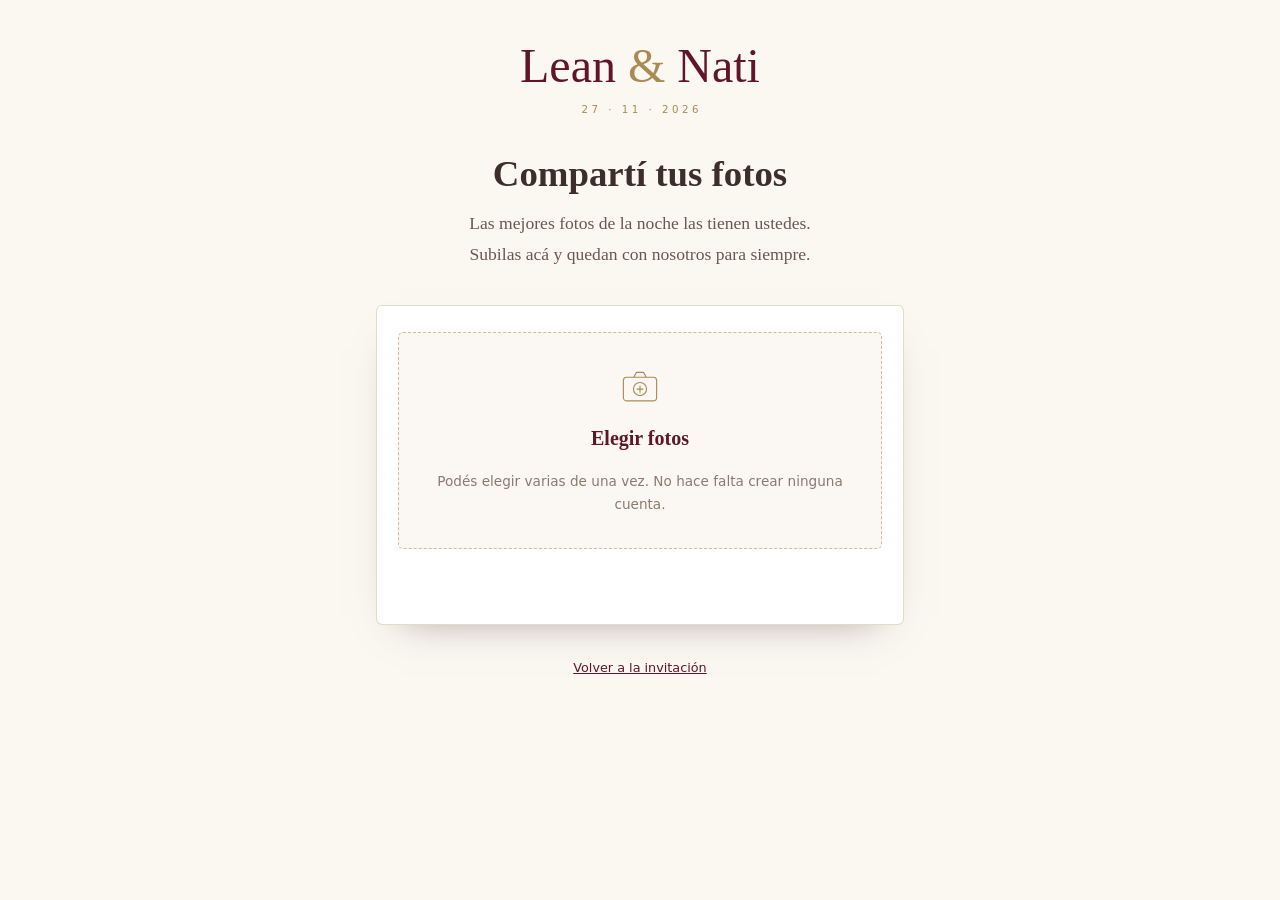
==== fotos.html @ 656f6ee6 "Página para que los invitados suban sus fotos Va en el QR de las mesas y en la sección Fotos de la i" ====
<!DOCTYPE html>
<html lang="es">
<head>
  <meta charset="UTF-8">
  <meta name="viewport" content="width=device-width, initial-scale=1.0">
  <title>Subí tus fotos · Lean &amp; Nati</title>
  <meta name="description" content="Compartí las fotos que sacaste en el casamiento de Lean &amp; Nati.">
  <link rel="icon" href="assets/icons/favicon.svg" type="image/svg+xml">
  <link rel="stylesheet" href="assets/fonts/fonts.css">
  <style>
    /* ============================================================
       SUBIR FOTOS — página aparte de la invitación
       Se abre desde el QR de las mesas y desde la tarjeta. Acá no hay
       sobre, ni música, ni animaciones: tiene que abrir rápido con mala
       señal y dejar subir en dos toques.
       ============================================================ */
    :root {
      --papel:      #FBF8F2;
      --papel-hondo:#F4EDE1;
      --carta:      #FFFFFF;
      --tinta:      #3D2E2A;
      --tinta-suave:#6B5750;
      --tinta-tenue:#8C7970;
      --bordo:      #61152A;
      --vino:       #7C1830;
      --dorado:     #A98B54;
      --linea:      rgba(169, 139, 84, 0.32);
      --ok:         #3F6B4F;
      --alerta:     #8A2B1F;
      --sombra:     0 18px 40px -26px rgba(61, 46, 42, 0.5);
    }
    * { box-sizing: border-box; }
    [hidden] { display: none !important; }
    body {
      margin: 0;
      background: var(--papel);
      color: var(--tinta);
      font-family: 'Poppins', system-ui, sans-serif;
      font-weight: 300;
      line-height: 1.7;
      -webkit-font-smoothing: antialiased;
    }
    .hoja { max-width: 560px; margin: 0 auto; padding: 16px; padding-block: 2.6rem 4rem; }

    /* ——— Encabezado ——— */
    .marca {
      font-family: 'Pinyon Script', cursive;
      font-size: clamp(2.2rem, 11vw, 3rem);
      line-height: 1; color: var(--bordo);
      text-align: center; margin: 0;
    }
    .marca .amp { color: var(--dorado); }
    .fecha {
      text-align: center; margin: 0.7rem 0 2.2rem;
      font-family: 'Montserrat', system-ui, sans-serif;
      font-size: 0.64rem; font-weight: 500;
      letter-spacing: 0.34em; text-indent: 0.34em;
      text-transform: uppercase; color: var(--dorado);
    }
    h1 {
      font-family: 'Cormorant Garamond', Georgia, serif;
      font-weight: 600; font-size: clamp(1.7rem, 7vw, 2.3rem);
      line-height: 1.15; margin: 0 0 0.8rem; text-align: center;
      text-wrap: balance;
    }
    .intro {
      font-family: 'Cormorant Garamond', Georgia, serif;
      font-weight: 500; font-size: 1.1rem; line-height: 1.75;
      color: var(--tinta-suave); text-align: center;
      margin: 0 auto 2.2rem; max-width: 40ch;
    }

    /* ——— Zona de carga ——— */
    .caja {
      background: var(--carta);
      border: 1px solid var(--linea);
      border-radius: 6px;
      box-shadow: var(--sombra);
      padding: 1.6rem 1.3rem;
    }
    .elegir {
      display: grid; justify-items: center; gap: 0.9rem;
      border: 1px dashed rgba(169, 139, 84, 0.55);
      border-radius: 5px;
      padding: 2rem 1.2rem;
      text-align: center;
      cursor: pointer;
      background: rgba(244, 237, 225, 0.4);
      transition: background 0.25s ease, border-color 0.25s ease;
    }
    .elegir:hover, .elegir:focus-within { background: rgba(244, 237, 225, 0.9); border-color: var(--dorado); }
    .elegir svg { width: 42px; height: 42px; color: var(--dorado); }
    .elegir__titulo {
      font-family: 'Cormorant Garamond', Georgia, serif;
      font-weight: 600; font-size: 1.25rem; color: var(--bordo);
    }
    .elegir__ayuda { font-size: 0.85rem; color: var(--tinta-tenue); margin: 0; }
    .elegir input { position: absolute; width: 1px; height: 1px; opacity: 0; }

    .boton {
      display: inline-flex; align-items: center; justify-content: center; gap: 0.5rem;
      width: 100%;
      font-family: 'Montserrat', system-ui, sans-serif;
      font-size: 0.74rem; font-weight: 600;
      letter-spacing: 0.16em; text-indent: 0.16em; text-transform: uppercase;
      color: #FBF8F2; background: var(--bordo);
      border: 0; border-radius: 100px;
      padding: 1rem 1.4rem;
      cursor: pointer;
      margin-top: 1.1rem;
    }
    .boton:hover { background: var(--vino); }
    .boton:disabled { opacity: 0.55; cursor: progress; }
    .boton--suave {
      background: transparent; color: var(--bordo);
      border: 1px solid var(--linea);
    }
    .boton--suave:hover { background: rgba(244, 237, 225, 0.8); color: var(--vino); }

    /* ——— Lista de archivos ——— */
    .lista { list-style: none; padding: 0; margin: 1.2rem 0 0; display: grid; gap: 0.6rem; }
    .archivo {
      display: grid; grid-template-columns: 44px 1fr auto; gap: 0.75rem;
      align-items: center;
      padding: 0.55rem; border-radius: 4px;
      background: rgba(244, 237, 225, 0.5);
    }
    .archivo__vista {
      width: 44px; height: 44px; border-radius: 3px;
      object-fit: cover; background: var(--papel-hondo);
    }
    .archivo__nombre {
      font-size: 0.85rem; color: var(--tinta-suave);
      overflow: hidden; text-overflow: ellipsis; white-space: nowrap;
    }
    .archivo__peso { font-size: 0.74rem; color: var(--tinta-tenue); }
    .archivo__estado { font-size: 1.1rem; line-height: 1; }
    .archivo__estado--ok { color: var(--ok); }
    .archivo__estado--mal { color: var(--alerta); }
    .archivo__quitar {
      background: none; border: 0; cursor: pointer; font-size: 1rem;
      color: var(--tinta-tenue); padding: 0.3rem 0.4rem; line-height: 1;
    }
    .archivo__quitar:hover { color: var(--alerta); }

    .progreso { height: 3px; border-radius: 3px; background: var(--papel-hondo); overflow: hidden; margin-top: 1.1rem; }
    .progreso__barra { height: 100%; width: 0; background: var(--bordo); transition: width 0.3s ease; }

    .estado {
      margin: 0.9rem 0 0; min-height: 1.4em;
      font-family: 'Montserrat', system-ui, sans-serif;
      font-size: 0.72rem; font-weight: 500;
      letter-spacing: 0.1em; text-transform: uppercase;
      color: var(--dorado); text-align: center;
    }
    .estado--mal { color: var(--alerta); }

    /* ——— Listo ——— */
    .listo { display: grid; justify-items: center; gap: 0.7rem; text-align: center; padding: 1rem 0; }
    .listo svg { width: 54px; height: 54px; color: var(--bordo); }
    .listo__titulo {
      font-family: 'Playfair Display', Georgia, serif; font-style: italic;
      font-size: 1.35rem; color: var(--bordo);
    }
    .listo__texto { font-size: 0.95rem; color: var(--tinta-suave); margin: 0; max-width: 34ch; }

    /* ——— Videos / Drive ——— */
    .aparte {
      margin-top: 1.6rem;
      border: 1px solid var(--linea); border-radius: 6px;
      background: rgba(255, 255, 255, 0.6);
      padding: 1.3rem;
      text-align: center;
    }
    .aparte h2 {
      font-family: 'Playfair Display', Georgia, serif; font-style: italic;
      font-weight: 400; font-size: 1.15rem; color: var(--bordo);
      margin: 0 0 0.5rem;
    }
    .aparte p { font-size: 0.92rem; color: var(--tinta-suave); margin: 0 0 1rem; }

    .nota-pie {
      text-align: center; margin: 2rem 0 0;
      font-size: 0.8rem; color: var(--tinta-tenue);
    }
    .nota-pie a { color: var(--bordo); }
  </style>
</head>
<body>
  <main class="hoja">
    <p class="marca">Lean <span class="amp">&amp;</span> Nati</p>
    <p class="fecha">27 · 11 · 2026</p>

    <h1>Compartí tus fotos</h1>
    <p class="intro">
      Las mejores fotos de la noche las tienen ustedes. Subilas acá y quedan
      con nosotros para siempre.
    </p>

    <section class="caja" id="cajaSubir">
      <label class="elegir" for="archivos">
        <svg viewBox="0 0 48 48" fill="none" aria-hidden="true">
          <rect x="5" y="14" width="38" height="27" rx="4" stroke="currentColor" stroke-width="1.3"/>
          <path d="M17 14l2.8-5.5h8.4L31 14" stroke="currentColor" stroke-width="1.3" stroke-linejoin="round"/>
          <circle cx="24" cy="27.5" r="7.5" stroke="currentColor" stroke-width="1.3"/>
          <path d="M24 24v7M20.5 27.5h7" stroke="currentColor" stroke-width="1.3" stroke-linecap="round"/>
        </svg>
        <span class="elegir__titulo">Elegir fotos</span>
        <p class="elegir__ayuda">Podés elegir varias de una vez. No hace falta crear ninguna cuenta.</p>
        <input type="file" id="archivos" accept="image/*" multiple>
      </label>

      <ul class="lista" id="lista"></ul>

      <button class="boton" type="button" id="btnSubir" hidden>
        <span id="textoSubir">Subir</span>
      </button>

      <div class="progreso" id="progreso" hidden><div class="progreso__barra" id="barra"></div></div>
      <p class="estado" id="estado" role="status" aria-live="polite"></p>
    </section>

    <section class="caja listo" id="cajaListo" hidden>
      <svg viewBox="0 0 48 48" fill="none" aria-hidden="true">
        <circle cx="24" cy="24" r="20" stroke="currentColor" stroke-width="1.3" opacity="0.45"/>
        <path d="M15 24.5l6.5 6.5L33 18.5" stroke="currentColor" stroke-width="2" stroke-linecap="round" stroke-linejoin="round"/>
      </svg>
      <p class="listo__titulo">¡Gracias! Ya las tenemos</p>
      <p class="listo__texto" id="textoListo"></p>
      <button class="boton boton--suave" type="button" id="btnMas">Subir más fotos</button>
    </section>

    <!-- Videos y originales: van a Drive, que no tiene el límite de espacio -->
    <section class="aparte" id="cajaVideos" hidden>
      <h2>¿Tenés videos?</h2>
      <p>
        Los videos pesan mucho y no entran acá. Subilos a la carpeta compartida,
        junto con las fotos originales si las querés mandar sin achicar.
      </p>
      <a class="boton boton--suave" id="linkDrive" href="#" target="_blank" rel="noopener">Ir a la carpeta</a>
    </section>

    <p class="nota-pie">
      <a href="./">Volver a la invitación</a>
    </p>
  </main>

  <script>
  'use strict';

  const CONFIG = {
    base: {
      url: 'https://mjvhfvcpkrzpufrpklrv.supabase.co',
      clave: 'eyJhbGciOiJIUzI1NiIsInR5cCI6IkpXVCJ9.eyJpc3MiOiJzdXBhYmFzZSIsInJlZiI6Im1qdmhmdmNwa3J6cHVmcnBrbHJ2Iiwicm9sZSI6ImFub24iLCJpYXQiOjE3ODg5MTc4NjksImV4cCI6MjEwNDQ5Mzg2OX0.r9gSC7MoNaAxQQo3oQtZmZXkMyOlYDJe6G1rphYhb50',
      balde: 'fotos-invitados',
    },

    // Carpeta de Drive para videos y originales. Vacío = no se muestra.
    carpetaDrive: '',

    // Lado largo al que se achica cada foto antes de subirla. 2000 px se ve
    // bien en pantalla y alcanza para imprimir chico, pero pesa diez veces
    // menos que el original: con mala señal, es la diferencia entre subir en
    // segundos o no subir nunca.
    ladoMaximo: 2000,
    calidad: 0.82,
  };

  const $ = (sel) => document.querySelector(sel);
  const elegidos = [];

  /* ————— Elegir ————— */
  $('#archivos').addEventListener('change', (e) => {
    for (const archivo of e.target.files) {
      if (!archivo.type.startsWith('image/')) continue;
      elegidos.push(archivo);
    }
    e.target.value = '';
    pintarLista();
  });

  function pintarLista() {
    const lista = $('#lista');
    lista.innerHTML = '';
    elegidos.forEach((archivo, i) => {
      const li = document.createElement('li');
      li.className = 'archivo';
      li.innerHTML = `
        <img class="archivo__vista" alt="">
        <span>
          <span class="archivo__nombre"></span><br>
          <span class="archivo__peso">${(archivo.size / 1048576).toFixed(1)} MB</span>
        </span>
        <button class="archivo__quitar" type="button" aria-label="Quitar">✕</button>`;
      li.querySelector('.archivo__nombre').textContent = archivo.name;
      const img = li.querySelector('img');
      img.src = URL.createObjectURL(archivo);
      img.onload = () => URL.revokeObjectURL(img.src);
      li.querySelector('.archivo__quitar').addEventListener('click', () => {
        elegidos.splice(i, 1);
        pintarLista();
      });
      lista.appendChild(li);
    });

    const hay = elegidos.length > 0;
    $('#btnSubir').hidden = !hay;
    $('#textoSubir').textContent = hay
      ? `Subir ${elegidos.length} ${elegidos.length === 1 ? 'foto' : 'fotos'}`
      : 'Subir';
    $('#estado').textContent = '';
    $('#estado').classList.remove('estado--mal');
  }

  /* ————— Achicar antes de subir ————— */
  function achicar(archivo) {
    return new Promise((resolve) => {
      const img = new Image();
      img.onload = () => {
        const escala = Math.min(1, CONFIG.ladoMaximo / Math.max(img.width, img.height));
        // Si ya es chica, se sube tal cual: no tiene sentido recomprimirla
        if (escala === 1 && archivo.size < 900000) { URL.revokeObjectURL(img.src); resolve(archivo); return; }

        const lienzo = document.createElement('canvas');
        lienzo.width = Math.round(img.width * escala);
        lienzo.height = Math.round(img.height * escala);
        lienzo.getContext('2d').drawImage(img, 0, 0, lienzo.width, lienzo.height);
        URL.revokeObjectURL(img.src);

        lienzo.toBlob(
          (blob) => resolve(blob && blob.size < archivo.size ? blob : archivo),
          'image/jpeg',
          CONFIG.calidad
        );
      };
      img.onerror = () => { URL.revokeObjectURL(img.src); resolve(archivo); };
      img.src = URL.createObjectURL(archivo);
    });
  }

  /* ————— Subir ————— */
  function nombreUnico(original) {
    const extension = (original.split('.').pop() || 'jpg').toLowerCase().replace(/[^a-z0-9]/g, '') || 'jpg';
    const azar = Math.random().toString(36).slice(2, 8);
    return `${Date.now()}-${azar}.${extension === 'jpeg' ? 'jpg' : extension}`;
  }

  async function subirUno(blob, nombre) {
    const respuesta = await fetch(
      `${CONFIG.base.url}/storage/v1/object/${CONFIG.base.balde}/${nombre}`,
      {
        method: 'POST',
        headers: {
          apikey: CONFIG.base.clave,
          Authorization: `Bearer ${CONFIG.base.clave}`,
          'Content-Type': blob.type || 'image/jpeg',
          'x-upsert': 'false',
        },
        body: blob,
      }
    );
    if (!respuesta.ok) {
      const detalle = await respuesta.text().catch(() => '');
      const error = new Error(detalle || `HTTP ${respuesta.status}`);
      error.estado = respuesta.status;
      throw error;
    }
  }

  $('#btnSubir').addEventListener('click', async () => {
    const boton = $('#btnSubir');
    const estado = $('#estado');
    const barra = $('#barra');
    const total = elegidos.length;

    boton.disabled = true;
    $('#progreso').hidden = false;
    estado.classList.remove('estado--mal');

    const fallidos = [];
    let subidas = 0;
    for (let i = 0; i < total; i++) {
      estado.textContent = `Subiendo ${i + 1} de ${total}…`;
      try {
        const liviana = await achicar(elegidos[i]);
        await subirUno(liviana, nombreUnico(elegidos[i].name));
        subidas++;
        marcar(i, true);
      } catch (error) {
        console.error('No se pudo subir:', error);
        fallidos.push(elegidos[i]);
        marcar(i, false);
      }
      barra.style.width = `${Math.round(((i + 1) / total) * 100)}%`;
    }

    boton.disabled = false;

    if (subidas && !fallidos.length) {
      terminar(subidas);
    } else if (subidas) {
      // Quedan a la vista sólo las que fallaron, listas para reintentar
      elegidos.splice(0, elegidos.length, ...fallidos);
      pintarLista();
      $('#barra').style.width = '0';
      estado.textContent = `Subimos ${subidas}. Quedaron ${fallidos.length} sin subir: probá de nuevo.`;
      estado.classList.add('estado--mal');
    } else {
      estado.innerHTML = 'No pudimos subirlas. Puede ser la señal — probá de nuevo' +
        (CONFIG.carpetaDrive ? ', o mandalas a la carpeta compartida de abajo.' : ' en un rato.');
      estado.classList.add('estado--mal');
    }
  });

  function marcar(i, bien) {
    const li = $(`#lista li:nth-child(${i + 1})`);
    if (!li) return;
    const boton = li.querySelector('.archivo__quitar');
    if (boton) boton.remove();
    const marca = document.createElement('span');
    marca.className = `archivo__estado archivo__estado--${bien ? 'ok' : 'mal'}`;
    marca.textContent = bien ? '✓' : '✕';
    li.appendChild(marca);
  }

  function terminar(cuantas) {
    elegidos.length = 0;
    $('#cajaSubir').hidden = true;
    $('#cajaListo').hidden = false;
    $('#textoListo').textContent = cuantas === 1
      ? 'Quedó guardada. Si tenés más, subilas cuando quieras.'
      : `Quedaron guardadas las ${cuantas}. Si tenés más, subilas cuando quieras.`;
  }

  $('#btnMas').addEventListener('click', () => {
    $('#cajaListo').hidden = true;
    $('#cajaSubir').hidden = false;
    $('#lista').innerHTML = '';
    $('#btnSubir').hidden = true;
    $('#progreso').hidden = true;
    $('#barra').style.width = '0';
    $('#estado').textContent = '';
  });

  /* ————— Drive, sólo si está configurado ————— */
  if (CONFIG.carpetaDrive) {
    $('#linkDrive').href = CONFIG.carpetaDrive;
    $('#cajaVideos').hidden = false;
  }
  </script>
</body>
</html>
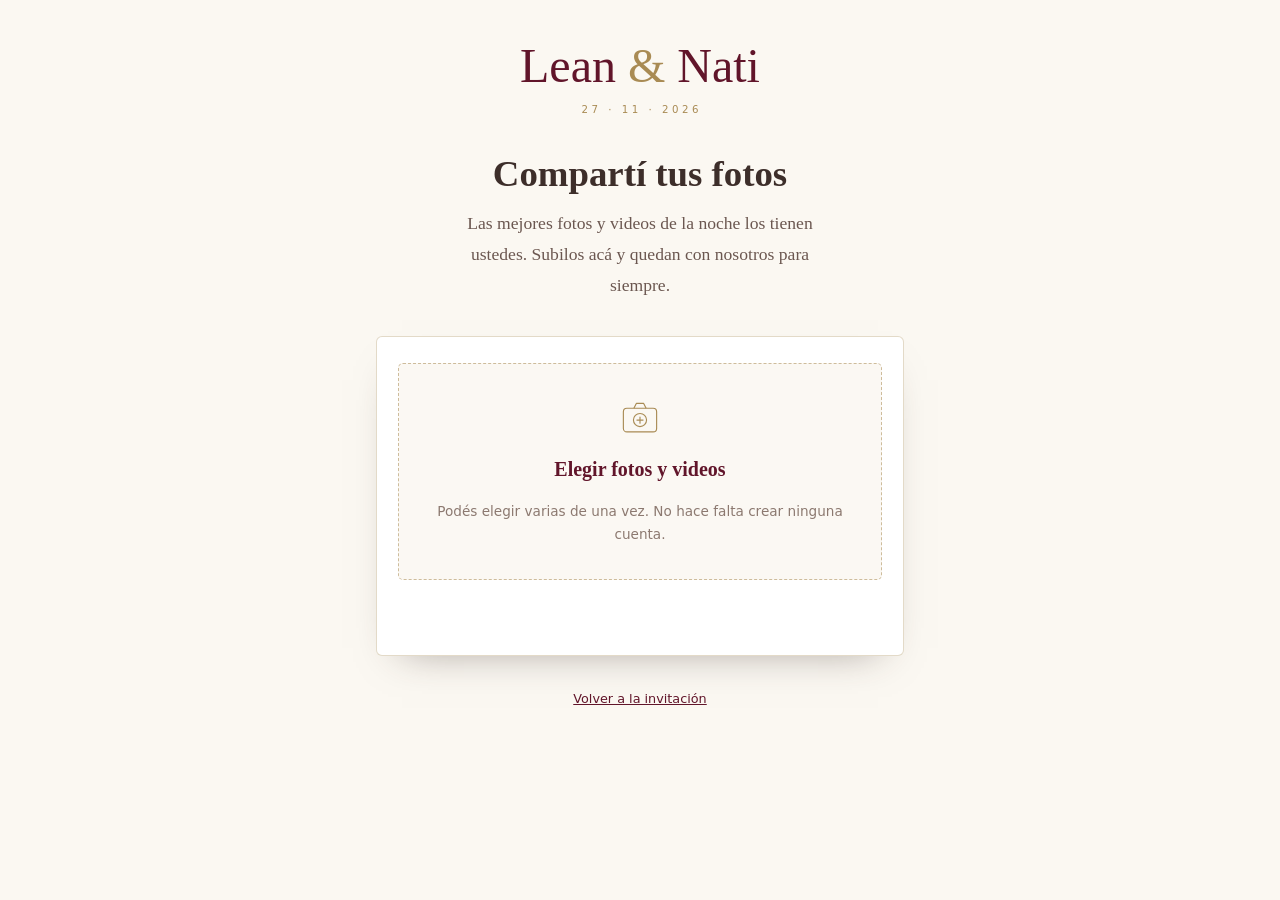
==== commit d9224470: "Aceptar videos además de fotos Los videos no se pueden achicar en el navegador —el canvas sólo sabe " ====
--- a/fotos.html
+++ b/fotos.html
@@ -134,6 +134,15 @@
       overflow: hidden; text-overflow: ellipsis; white-space: nowrap;
     }
     .archivo__peso { font-size: 0.74rem; color: var(--tinta-tenue); }
+    /* La miniatura de un video es un <video>, no un <img>: mismo tamaño. */
+    .archivo__vista--video { background: #000; }
+    .aviso-video {
+      font-size: 0.84rem; line-height: 1.6;
+      color: var(--tinta-tenue);
+      margin: 0.9rem 0 0;
+      padding-left: 0.9rem;
+      border-left: 2px solid var(--linea);
+    }
     .archivo__estado { font-size: 1.1rem; line-height: 1; }
     .archivo__estado--ok { color: var(--ok); }
     .archivo__estado--mal { color: var(--alerta); }
@@ -193,8 +202,8 @@
 
     <h1>Compartí tus fotos</h1>
     <p class="intro">
-      Las mejores fotos de la noche las tienen ustedes. Subilas acá y quedan
-      con nosotros para siempre.
+      Las mejores fotos y videos de la noche los tienen ustedes. Subilos acá
+      y quedan con nosotros para siempre.
     </p>
 
     <section class="caja" id="cajaSubir">
@@ -205,12 +214,17 @@
           <circle cx="24" cy="27.5" r="7.5" stroke="currentColor" stroke-width="1.3"/>
           <path d="M24 24v7M20.5 27.5h7" stroke="currentColor" stroke-width="1.3" stroke-linecap="round"/>
         </svg>
-        <span class="elegir__titulo">Elegir fotos</span>
+        <span class="elegir__titulo">Elegir fotos y videos</span>
         <p class="elegir__ayuda">Podés elegir varias de una vez. No hace falta crear ninguna cuenta.</p>
-        <input type="file" id="archivos" accept="image/*" multiple>
+        <input type="file" id="archivos" accept="image/*,video/*" multiple>
       </label>
 
       <ul class="lista" id="lista"></ul>
+
+      <p class="aviso-video" id="avisoVideo" hidden>
+        Los videos pesan bastante más que las fotos. Si estás con datos del
+        celular, conviene esperar a tener wifi.
+      </p>
 
       <button class="boton" type="button" id="btnSubir" hidden>
         <span id="textoSubir">Subir</span>
@@ -225,17 +239,18 @@
         <circle cx="24" cy="24" r="20" stroke="currentColor" stroke-width="1.3" opacity="0.45"/>
         <path d="M15 24.5l6.5 6.5L33 18.5" stroke="currentColor" stroke-width="2" stroke-linecap="round" stroke-linejoin="round"/>
       </svg>
-      <p class="listo__titulo">¡Gracias! Ya las tenemos</p>
+      <p class="listo__titulo">¡Gracias! Ya los tenemos</p>
       <p class="listo__texto" id="textoListo"></p>
-      <button class="boton boton--suave" type="button" id="btnMas">Subir más fotos</button>
+      <button class="boton boton--suave" type="button" id="btnMas">Subir más</button>
     </section>
 
     <!-- Videos y originales: van a Drive, que no tiene el límite de espacio -->
     <section class="aparte" id="cajaVideos" hidden>
-      <h2>¿Tenés videos?</h2>
+      <h2>¿Algo no entró?</h2>
       <p>
-        Los videos pesan mucho y no entran acá. Subilos a la carpeta compartida,
-        junto con las fotos originales si las querés mandar sin achicar.
+        Si un archivo es demasiado grande o no te lo toma, mandalo a la carpeta
+        compartida. También sirve para las fotos originales, si las querés
+        mandar sin achicar.
       </p>
       <a class="boton boton--suave" id="linkDrive" href="#" target="_blank" rel="noopener">Ir a la carpeta</a>
     </section>
@@ -264,38 +279,80 @@
     // segundos o no subir nunca.
     ladoMaximo: 2000,
     calidad: 0.82,
+
+    // Los videos no se pueden achicar en el navegador —el canvas sólo sabe
+    // de imágenes—, así que viajan tal cual. Este tope tiene que coincidir
+    // con el del balde en Supabase: si acá entra y allá no, el invitado
+    // espera toda la subida para recibir un error. Mejor avisarle antes.
+    pesoMaximoVideo: 500 * 1024 * 1024,
   };
+
+  const esVideo = (archivo) => archivo.type.startsWith('video/');
+
+  const pesar = (bytes) => bytes >= 1048576
+    ? `${(bytes / 1048576).toFixed(1)} MB`
+    : `${Math.max(1, Math.round(bytes / 1024))} KB`;
 
   const $ = (sel) => document.querySelector(sel);
   const elegidos = [];
 
   /* ————— Elegir ————— */
   $('#archivos').addEventListener('change', (e) => {
+    const pesados = [];
     for (const archivo of e.target.files) {
-      if (!archivo.type.startsWith('image/')) continue;
+      const imagen = archivo.type.startsWith('image/');
+      if (!imagen && !esVideo(archivo)) continue;
+      // El tope sólo aplica a los videos: las fotos se achican antes de subir.
+      if (!imagen && archivo.size > CONFIG.pesoMaximoVideo) { pesados.push(archivo); continue; }
       elegidos.push(archivo);
     }
     e.target.value = '';
     pintarLista();
+
+    if (pesados.length) {
+      const estado = $('#estado');
+      const tope = pesar(CONFIG.pesoMaximoVideo);
+      estado.textContent = pesados.length === 1
+        ? `«${pesados[0].name}» pesa ${pesar(pesados[0].size)} y el máximo es ${tope}. Probá con un video más corto.`
+        : `${pesados.length} videos pasan los ${tope} y quedaron afuera. Probá con videos más cortos.`;
+      estado.classList.add('estado--mal');
+    }
   });
 
   function pintarLista() {
     const lista = $('#lista');
     lista.innerHTML = '';
     elegidos.forEach((archivo, i) => {
+      const video = esVideo(archivo);
       const li = document.createElement('li');
       li.className = 'archivo';
       li.innerHTML = `
-        <img class="archivo__vista" alt="">
+        ${video
+          ? '<video class="archivo__vista archivo__vista--video" muted playsinline preload="metadata"></video>'
+          : '<img class="archivo__vista" alt="">'}
         <span>
           <span class="archivo__nombre"></span><br>
-          <span class="archivo__peso">${(archivo.size / 1048576).toFixed(1)} MB</span>
+          <span class="archivo__peso">${pesar(archivo.size)}</span>
         </span>
         <button class="archivo__quitar" type="button" aria-label="Quitar">✕</button>`;
+
       li.querySelector('.archivo__nombre').textContent = archivo.name;
-      const img = li.querySelector('img');
-      img.src = URL.createObjectURL(archivo);
-      img.onload = () => URL.revokeObjectURL(img.src);
+
+      const vista = li.querySelector('.archivo__vista');
+      vista.src = URL.createObjectURL(archivo);
+      if (video) {
+        // Con los metadatos ya se puede mostrar un cuadro y la duración.
+        vista.addEventListener('loadedmetadata', () => {
+          const seg = Math.round(vista.duration || 0);
+          if (seg) {
+            li.querySelector('.archivo__peso').textContent =
+              `${pesar(archivo.size)} · ${Math.floor(seg / 60)}:${String(seg % 60).padStart(2, '0')}`;
+          }
+        }, { once: true });
+      } else {
+        vista.onload = () => URL.revokeObjectURL(vista.src);
+      }
+
       li.querySelector('.archivo__quitar').addEventListener('click', () => {
         elegidos.splice(i, 1);
         pintarLista();
@@ -304,12 +361,21 @@
     });
 
     const hay = elegidos.length > 0;
+    const videos = elegidos.filter(esVideo).length;
     $('#btnSubir').hidden = !hay;
-    $('#textoSubir').textContent = hay
-      ? `Subir ${elegidos.length} ${elegidos.length === 1 ? 'foto' : 'fotos'}`
-      : 'Subir';
+    $('#textoSubir').textContent = hay ? `Subir ${elegidos.length} ${nombrarLote(elegidos)}` : 'Subir';
+    $('#avisoVideo').hidden = videos === 0;
     $('#estado').textContent = '';
     $('#estado').classList.remove('estado--mal');
+  }
+
+  /** «3 fotos», «2 videos» o «5 archivos» cuando vienen mezclados. */
+  function nombrarLote(archivos) {
+    const videos = archivos.filter(esVideo).length;
+    const uno = archivos.length === 1;
+    if (videos === 0) return uno ? 'foto' : 'fotos';
+    if (videos === archivos.length) return uno ? 'video' : 'videos';
+    return 'archivos';
   }
 
   /* ————— Achicar antes de subir ————— */
@@ -345,26 +411,34 @@
     return `${Date.now()}-${azar}.${extension === 'jpeg' ? 'jpg' : extension}`;
   }
 
-  async function subirUno(blob, nombre) {
-    const respuesta = await fetch(
-      `${CONFIG.base.url}/storage/v1/object/${CONFIG.base.balde}/${nombre}`,
-      {
-        method: 'POST',
-        headers: {
-          apikey: CONFIG.base.clave,
-          Authorization: `Bearer ${CONFIG.base.clave}`,
-          'Content-Type': blob.type || 'image/jpeg',
-          'x-upsert': 'false',
-        },
-        body: blob,
-      }
-    );
-    if (!respuesta.ok) {
-      const detalle = await respuesta.text().catch(() => '');
-      const error = new Error(detalle || `HTTP ${respuesta.status}`);
-      error.estado = respuesta.status;
-      throw error;
-    }
+  /* Va por XMLHttpRequest y no por fetch porque es la única forma de saber
+     cuánto lleva subido. Con una foto da igual, pero un video de 300 MB en
+     el wifi de una casa tarda minutos: sin barra que se mueva, el invitado
+     piensa que se colgó y cierra la página. */
+  function subirUno(blob, nombre, alAvanzar) {
+    return new Promise((resolve, reject) => {
+      const pedido = new XMLHttpRequest();
+      pedido.open('POST', `${CONFIG.base.url}/storage/v1/object/${CONFIG.base.balde}/${nombre}`);
+      pedido.setRequestHeader('apikey', CONFIG.base.clave);
+      pedido.setRequestHeader('Authorization', `Bearer ${CONFIG.base.clave}`);
+      pedido.setRequestHeader('Content-Type', blob.type || 'image/jpeg');
+      pedido.setRequestHeader('x-upsert', 'false');
+
+      pedido.upload.addEventListener('progress', (e) => {
+        if (e.lengthComputable && alAvanzar) alAvanzar(e.loaded / e.total);
+      });
+
+      pedido.addEventListener('load', () => {
+        if (pedido.status >= 200 && pedido.status < 300) { resolve(); return; }
+        const error = new Error(pedido.responseText || `HTTP ${pedido.status}`);
+        error.estado = pedido.status;
+        reject(error);
+      });
+      pedido.addEventListener('error', () => reject(new Error('se cortó la conexión')));
+      pedido.addEventListener('abort', () => reject(new Error('cancelado')));
+
+      pedido.send(blob);
+    });
   }
 
   $('#btnSubir').addEventListener('click', async () => {
@@ -380,15 +454,21 @@
     const fallidos = [];
     let subidas = 0;
     for (let i = 0; i < total; i++) {
-      estado.textContent = `Subiendo ${i + 1} de ${total}…`;
+      const archivo = elegidos[i];
+      const video = esVideo(archivo);
+      estado.textContent = `Subiendo ${i + 1} de ${total}…` +
+        (video ? ' Es un video, puede tardar un rato.' : '');
       try {
-        const liviana = await achicar(elegidos[i]);
-        await subirUno(liviana, nombreUnico(elegidos[i].name));
+        // Las fotos se achican; los videos van tal cual.
+        const cuerpo = video ? archivo : await achicar(archivo);
+        await subirUno(cuerpo, nombreUnico(archivo.name), (fraccion) => {
+          barra.style.width = `${Math.round(((i + fraccion) / total) * 100)}%`;
+        });
         subidas++;
         marcar(i, true);
       } catch (error) {
         console.error('No se pudo subir:', error);
-        fallidos.push(elegidos[i]);
+        fallidos.push(archivo);
         marcar(i, false);
       }
       barra.style.width = `${Math.round(((i + 1) / total) * 100)}%`;
@@ -403,11 +483,12 @@
       elegidos.splice(0, elegidos.length, ...fallidos);
       pintarLista();
       $('#barra').style.width = '0';
-      estado.textContent = `Subimos ${subidas}. Quedaron ${fallidos.length} sin subir: probá de nuevo.`;
+      estado.textContent = `Subimos ${subidas}. Quedaron ${fallidos.length} sin subir: probá de nuevo.` +
+        (fallidos.some(esVideo) ? ' Los videos necesitan buena señal: mejor con wifi.' : '');
       estado.classList.add('estado--mal');
     } else {
-      estado.innerHTML = 'No pudimos subirlas. Puede ser la señal — probá de nuevo' +
-        (CONFIG.carpetaDrive ? ', o mandalas a la carpeta compartida de abajo.' : ' en un rato.');
+      estado.innerHTML = 'No pudimos subirlos. Puede ser la señal — probá de nuevo' +
+        (CONFIG.carpetaDrive ? ', o mandalos a la carpeta compartida de abajo.' : ' en un rato.');
       estado.classList.add('estado--mal');
     }
   });
@@ -428,14 +509,15 @@
     $('#cajaSubir').hidden = true;
     $('#cajaListo').hidden = false;
     $('#textoListo').textContent = cuantas === 1
-      ? 'Quedó guardada. Si tenés más, subilas cuando quieras.'
-      : `Quedaron guardadas las ${cuantas}. Si tenés más, subilas cuando quieras.`;
+      ? 'Quedó guardado. Si tenés más, subilos cuando quieras.'
+      : `Quedaron guardados los ${cuantas}. Si tenés más, subilos cuando quieras.`;
   }
 
   $('#btnMas').addEventListener('click', () => {
     $('#cajaListo').hidden = true;
     $('#cajaSubir').hidden = false;
     $('#lista').innerHTML = '';
+    $('#avisoVideo').hidden = true;
     $('#btnSubir').hidden = true;
     $('#progreso').hidden = true;
     $('#barra').style.width = '0';
